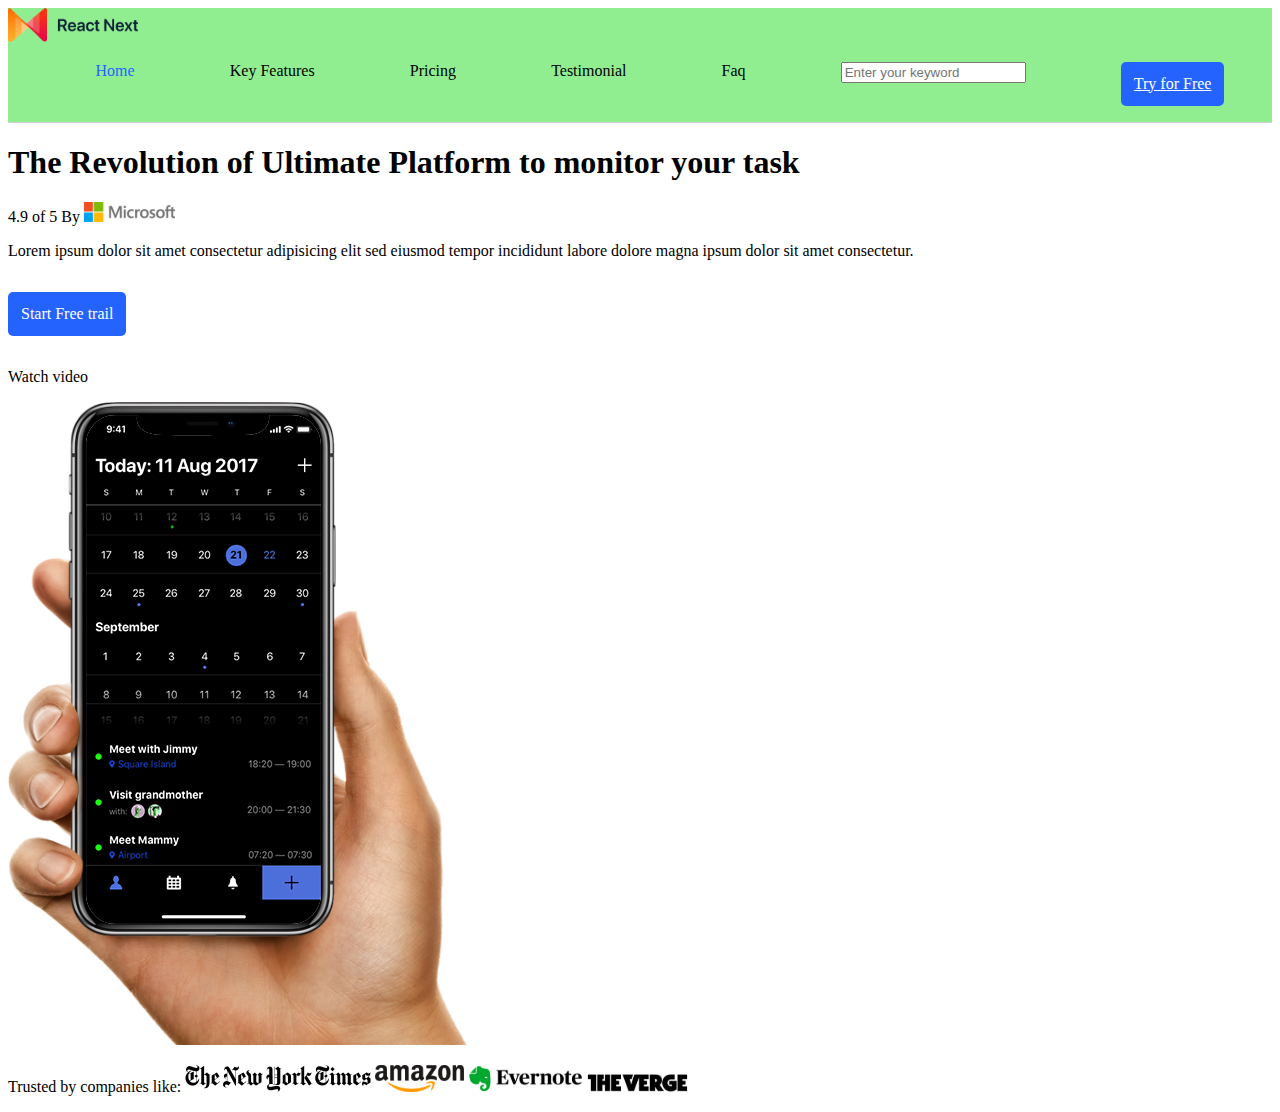
==== frontend/index.html @ f64eab91 "check1" ====
<!DOCTYPE html>
<html lang="en">
<head>
    <meta charset="utf-8">
    <meta keywords="react next">
    <link rel="stylesheet" type="text/css" href="./css/main.css">
    <title>App classic | A next js landing page</title>
</head>
<body>
  <header class="header-1">
    <div class="logo-1">
      <a href="https://react-next-landing.redq.io/appclassic">
      <img src="../images/react-logo1.png" alt="React-logo"
      width="130px">
      </a>
    </div>
      <!-- with hyperjumps# -->
<nav>
      <ul class="ul-header">
        <li class="# blue-font-1">Home</li>
        <li class="#">Key Features</li>
        <li class="#">Pricing</li>
        <li class="#">Testimonial</li>
        <li class="#">Faq</li>
        <li><input class="input-1" type="text" name="Button-1" placeholder="Enter your keyword" value=""></li>
        <li><a href="#" class="# try-for-free">Try for Free</a></li>
      </ul>
      </nav>
  </header>
  <main>
  <section class="section-1">
<!-- flexbox or float -->
<h1 class="h1-1">The Revolution of Ultimate Platform to monitor your task</h1>
    <p class="rating-1"><!-- 4/5 stars -->
    4.9 of 5 By
    <img src="../images/microsoft.svg" alt="microsoft logo"></p>
    <p class="p-1">Lorem ipsum dolor sit amet consectetur adipisicing elit sed eiusmod tempor incididunt labore dolore magna ipsum dolor sit amet consectetur.</p>
    <p class="try-for-free">Start Free trail</p>
    <p>Watch video</p>
    <img src="../images/banner-dates-1.png" alt="picture with dates">
    <p>Trusted by companies like:
    <img src="../images/newyorktimes.svg" alt="the new york times logo">
    <img src="../images/amazon.svg" alt="amazon logo">
    <img src="../images/evernote.svg" alt="evernote logo">
    <img src="../images/verge.svg" alt="verge logo"> </p>
  </section>
  <section class="section-2">

  </section>
  </main>

<footer>


</footer>

<!-- подключить js -->
</body>
</html>
---- frontend/css/main.css ----
header
{background-color: lightgreen;}
body
{
  /* background-color: lightblue; */
font-size: 16px;
}
.header-1 {
border-bottom: lightgrey 1px solid;

}
.ul-header{
  display: flex;
  flex-basis: 233px 233px;
  flex-direction: row;
  list-style-type:none;
  justify-content: space-around;


}
.blue-font-1 {
  color:  rgb(37, 99, 255);
}
nav ul li {

  /* align-items: center;
  align-content: center; */


}
.try-for-free {
   background-color: rgb(37, 99, 255);
   border: none;
   color: white;
   padding: 13px 13px;
   text-align: center;
   display: inline-block;
   font-size: 16px;
   border-radius: 5px;}
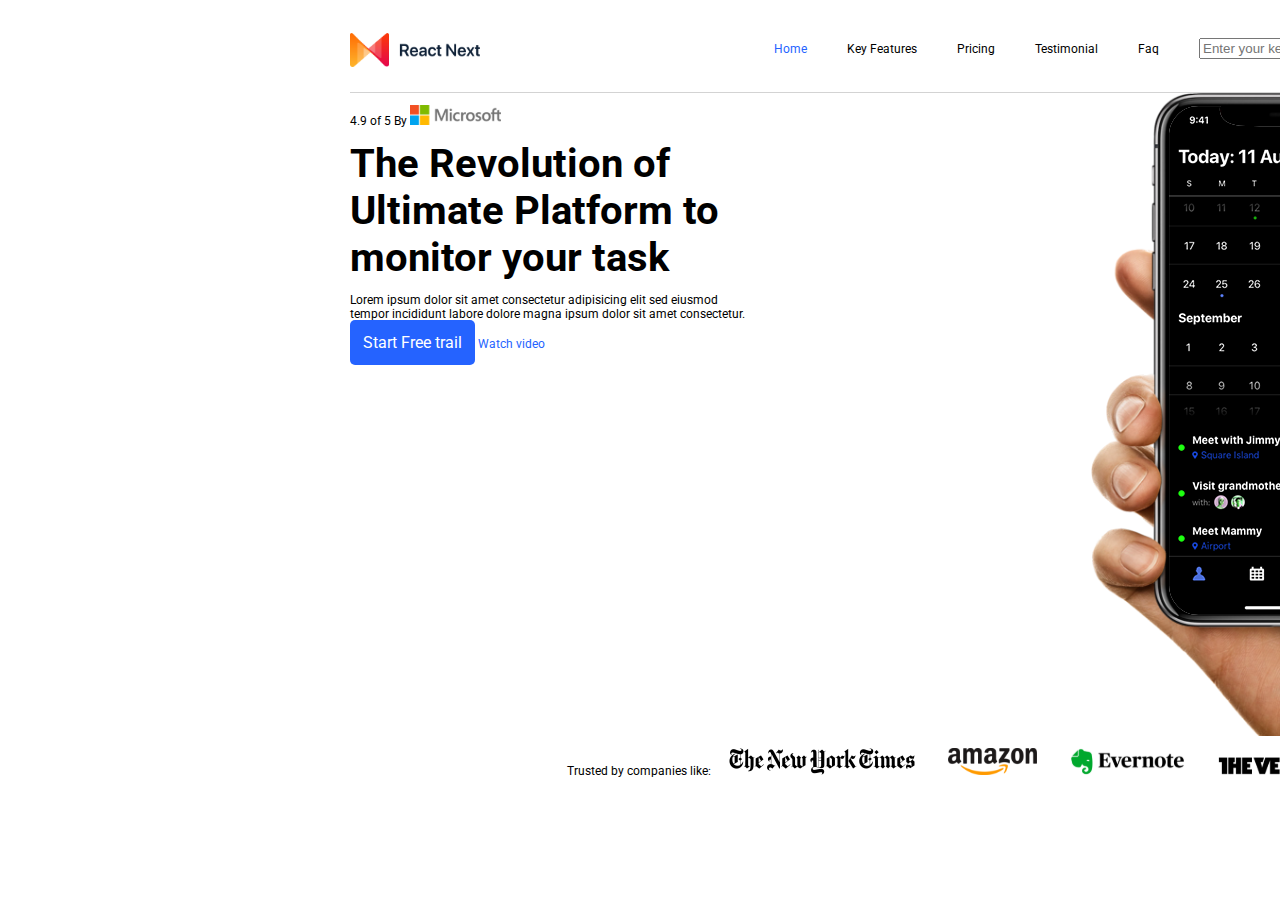
==== commit 9a92cbfc: "1" ====
--- a/frontend/index.html
+++ b/frontend/index.html
@@ -4,13 +4,16 @@
     <meta charset="utf-8">
     <meta keywords="react next">
     <link rel="stylesheet" type="text/css" href="./css/main.css">
+    <link rel="stylesheet" href="https://fonts.googleapis.com/css?family=Roboto&display=swap">
     <title>App classic | A next js landing page</title>
 </head>
 <body>
+  <div class="intro">
+
   <header class="header-1">
     <div class="logo-1">
       <a href="https://react-next-landing.redq.io/appclassic">
-      <img src="../images/react-logo1.png" alt="React-logo"
+      <img class="react-logo-1" src="../images/react-logo1.png" alt="React-logo"
       width="130px">
       </a>
     </div>
@@ -28,21 +31,26 @@
       </nav>
   </header>
   <main>
-  <section class="section-1">
-<!-- flexbox or float -->
-<h1 class="h1-1">The Revolution of Ultimate Platform to monitor your task</h1>
-    <p class="rating-1"><!-- 4/5 stars -->
+    <section class="section-1">
+<div class="flex-container-1">
+  <div class="flex-general-1">
+    <p class="rating"><!-- 4/5 stars -->
     4.9 of 5 By
     <img src="../images/microsoft.svg" alt="microsoft logo"></p>
+    <h1 class="h1-1">The Revolution of Ultimate Platform to monitor your task</h1>
     <p class="p-1">Lorem ipsum dolor sit amet consectetur adipisicing elit sed eiusmod tempor incididunt labore dolore magna ipsum dolor sit amet consectetur.</p>
-    <p class="try-for-free">Start Free trail</p>
-    <p>Watch video</p>
-    <img src="../images/banner-dates-1.png" alt="picture with dates">
-    <p>Trusted by companies like:
-    <img src="../images/newyorktimes.svg" alt="the new york times logo">
-    <img src="../images/amazon.svg" alt="amazon logo">
-    <img src="../images/evernote.svg" alt="evernote logo">
-    <img src="../images/verge.svg" alt="verge logo"> </p>
+    <div class="flexbox-3">
+    <span><a href="#" class="# try-for-free">Start Free trail</a></span>
+    <span><a href="#" class="blue-font-1">Watch video</a></span>
+  </div>
+</div>
+  <img class="flexbox-img-2" src="../images/banner-dates-1.png" alt="picture with dates">
+      </div>
+      <p class="companies-1">Trusted by companies like:
+        <img src="../images/newyorktimes.svg" alt="the new york times logo">
+        <img src="../images/amazon.svg" alt="amazon logo">
+        <img src="../images/evernote.svg" alt="evernote logo">
+        <img src="../images/verge.svg" alt="verge logo"> </p>
   </section>
   <section class="section-2">
 
@@ -50,10 +58,11 @@
   </main>
 
 <footer>
-
+<!-- <script src="js/alert"></script> -->
 
 </footer>
 
 <!-- подключить js -->
+</div>
 </body>
 </html>
--- a/frontend/css/main.css
+++ b/frontend/css/main.css
@@ -1,32 +1,69 @@
-header
-{background-color: lightgreen;}
-body
-{
-  /* background-color: lightblue; */
-font-size: 16px;
+
+body {
+  font-family: 'Roboto', sans-serif;
+  font-size: 12px;
+  width: 100%;
+  max-width: 1200px;
+
+  margin-left: 350px;
+  margin-right: 350px;
+  /* line-height: normal; */
+
+/* Header */
+}
+.intro {
+  width: 100%;
+  height: 100vh;
+}
+header {
+
+}
+h1, h2, h3, h4, h5, h6 {
+  margin: 0;
 }
 .header-1 {
+display: flex;
+flex-direction: row;
+justify-content: space-between;
 border-bottom: lightgrey 1px solid;
+width: 100%;
+max-width: 1200px;
+margin: 0 auto;
+}
+/* header::after {
+  content: "";
+  display: block;
+  width: 500px;
+  height: 5px;
+  border-bottom: solid lightgrey;
+} */
+.react-logo-1 {
+display: flex;
+margin: 25px 0;
+}
+.ul-header {
+  display: flex;
+align-items: baseline;
+
+
 
 }
-.ul-header{
+
+.ul-header li {
   display: flex;
-  flex-basis: 233px 233px;
+  margin: 5px 20px;
+
+
+  /* flex-basis: 150px;
   flex-direction: row;
   list-style-type:none;
-  justify-content: space-around;
+  justify-content: space-between;
+  align-items: baseline; */
 
 
 }
 .blue-font-1 {
   color:  rgb(37, 99, 255);
-}
-nav ul li {
-
-  /* align-items: center;
-  align-content: center; */
-
-
 }
 .try-for-free {
    background-color: rgb(37, 99, 255);
@@ -34,6 +71,48 @@
    color: white;
    padding: 13px 13px;
    text-align: center;
-   display: inline-block;
    font-size: 16px;
-   border-radius: 5px;}
+   border-radius: 5px;
+   max-width: 100px;
+   text-decoration: none;
+}
+a {
+  text-decoration: none;
+}
+.flex-general-1 h1 {
+  font-size: 40px;
+  font-weight: bold;
+}
+/*                          */
+/*                          */
+.flex-container-1 {
+  display: flex;
+  flex-direction: row;
+  justify-content: space-between;
+}
+.flex-general-1 {
+  display: flex;
+  flex-direction: column;
+  align-items: flex-start;
+  flex-basis: 400px;
+
+}
+.flexbox-img-2 {
+  display: flex;
+  flex-direction: row-reverse;
+  align-items: flex-end;
+  align-self: flex-end;
+}
+.flex
+.flex-container-1 span {
+
+}
+/*                          */
+/*                          */
+.companies-1 {
+  text-align: center;
+}
+.companies-1 img {
+  padding: 0 15px;
+}
+/* Main */
